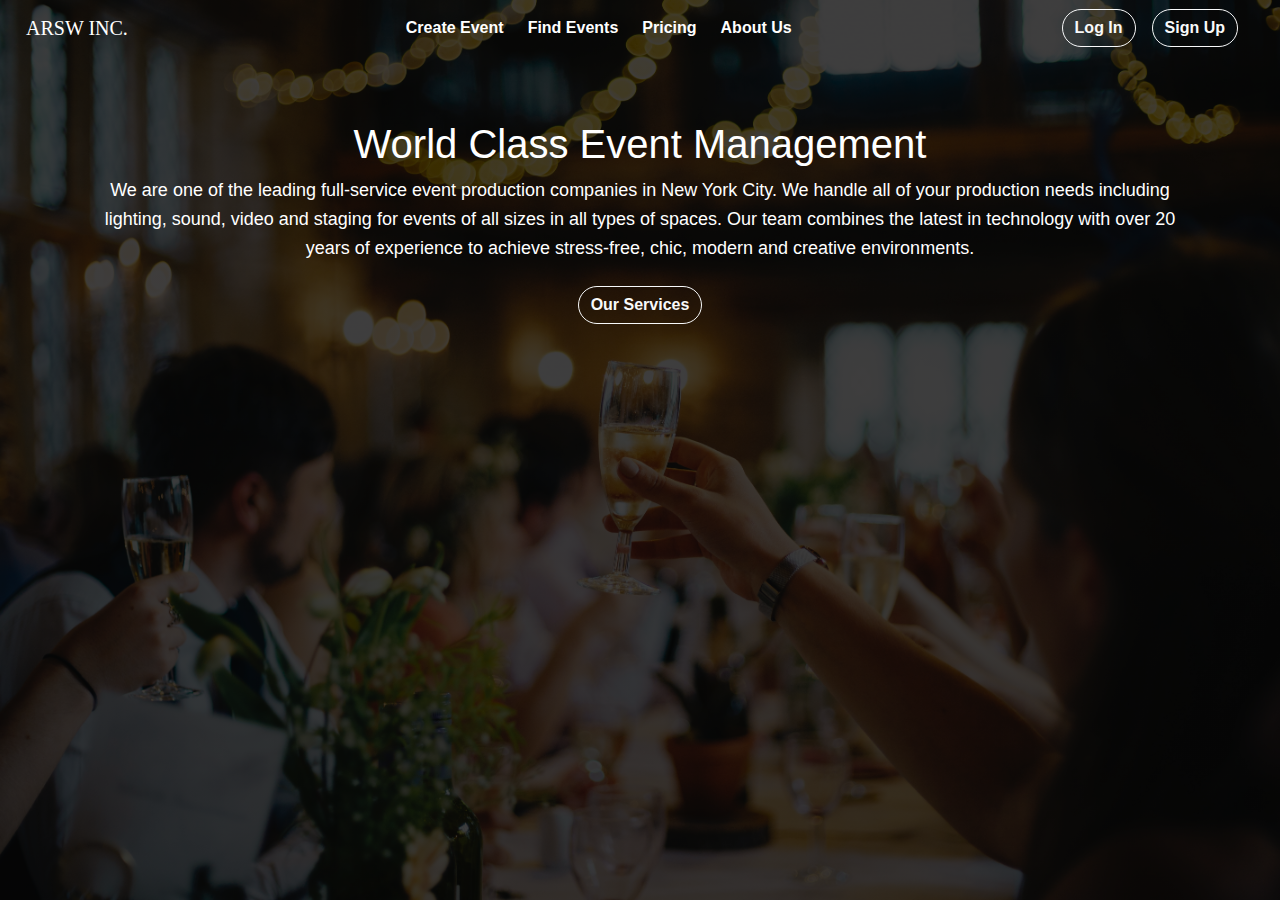
==== index.html @ 5d630c89 "Add files via upload" ====
<!DOCTYPE html>
<html lang="en">

<head>
    <title>ARSW INC</title>
    <meta charset="utf-8">
    <meta name="viewport" content="width=device-width, initial-scale=1, shrink-to-fit=no">
    <link rel="stylesheet" href="https://stackpath.bootstrapcdn.com/bootstrap/4.3.1/css/bootstrap.min.css"
        integrity="sha384-ggOyR0iXCbMQv3Xipma34MD+dH/1fQ784/j6cY/iJTQUOhcWr7x9JvoRxT2MZw1T" crossorigin="anonymous">
    <link rel="stylesheet" href="style.css">
</head>

<body>
    <nav class="navbar navbar-expand-sm navbar-dark">
        <a class="navbar-brand" href="#">ARSW INC.</a>
        <button class="navbar-toggler d-lg-none" type="button" data-toggle="collapse" data-target="#collapsibleNavId"
            aria-controls="collapsibleNavId" aria-expanded="false" aria-label="Toggle navigation">
            <span class="navbar-toggler-icon"></span>
        </button>
        <div class="collapse navbar-collapse justify-content-center text-align-center" id="collapsibleNavId">
            <ul class="navbar-nav mt-2 mt-lg-0 mx-auto">
                <li class="nav-item mr-2">
                    <a class="nav-link" href="#">Create Event <span class="sr-only">(current)</span></a>
                </li>
                <li class="nav-item mr-2">
                    <a class="nav-link" href="#">Find Events</a>
                </li>
                <li class="nav-item mr-2">
                    <a class="nav-link" href="#">Pricing</a>
                </li>
                <li class="nav-item mr-2">
                    <a class="nav-link mx-auto" href="#">About Us</a>
                </li>
            </ul>
            <div class="d-flex justify-content-center">
                <a href="#" class="btn btn-outline-light mr-3 ">Log In</a>
                <a href="#" class="btn btn-outline-light mr-3">Sign Up</a>
            </div>
        </div>
    </nav>

    <main class="text-center">
        <h1>World Class Event Management</h1>
        <p>We are one of the leading full-service event production companies in New York City. We handle all of your
            production needs including lighting, sound, video and staging for events of all sizes in all types of
            spaces. Our team combines the latest in technology with over 20 years of experience to achieve
            stress-free, chic, modern and creative environments.
        </p>
        <a href="#" class="btn btn-outline-light mt-2">Our Services</a>
    </main>

    <script src="https://code.jquery.com/jquery-3.3.1.slim.min.js"
        integrity="sha384-q8i/X+965DzO0rT7abK41JStQIAqVgRVzpbzo5smXKp4YfRvH+8abtTE1Pi6jizo"
        crossorigin="anonymous"></script>
    <script src="https://cdnjs.cloudflare.com/ajax/libs/popper.js/1.14.7/umd/popper.min.js"
        integrity="sha384-UO2eT0CpHqdSJQ6hJty5KVphtPhzWj9WO1clHTMGa3JDZwrnQq4sF86dIHNDz0W1"
        crossorigin="anonymous"></script>
    <script src="https://stackpath.bootstrapcdn.com/bootstrap/4.3.1/js/bootstrap.min.js"
        integrity="sha384-JjSmVgyd0p3pXB1rRibZUAYoIIy6OrQ6VrjIEaFf/nJGzIxFDsf4x0xIM+B07jRM"
        crossorigin="anonymous"></script>
</body>

</html>
---- style.css ----
body {
    background-image: linear-gradient(rgba(0,0,0,0.75),rgba(0,0,0,0.75)), url('al-elmes-ULHxWq8reao-unsplash.jpg');
    background-size: cover;
    background-position: center;
    background-repeat: no-repeat;
    height: 100vh;
    background-attachment: fixed; 
}

.navbar{
    margin: 0 10px;
}

.navbar-brand{
    font-family: cursive;
}

.navbar-nav .nav-item .nav-link {
    color: white;
    font-weight: bolder;
}

.navbar ul{
    text-align: center;
}

.btn{
    border-radius: 20px;
    font-weight: bold;
}

main{
    color: white;
    padding: 5% 7%;
    line-height: 1.6em;
    font-size: large;
}
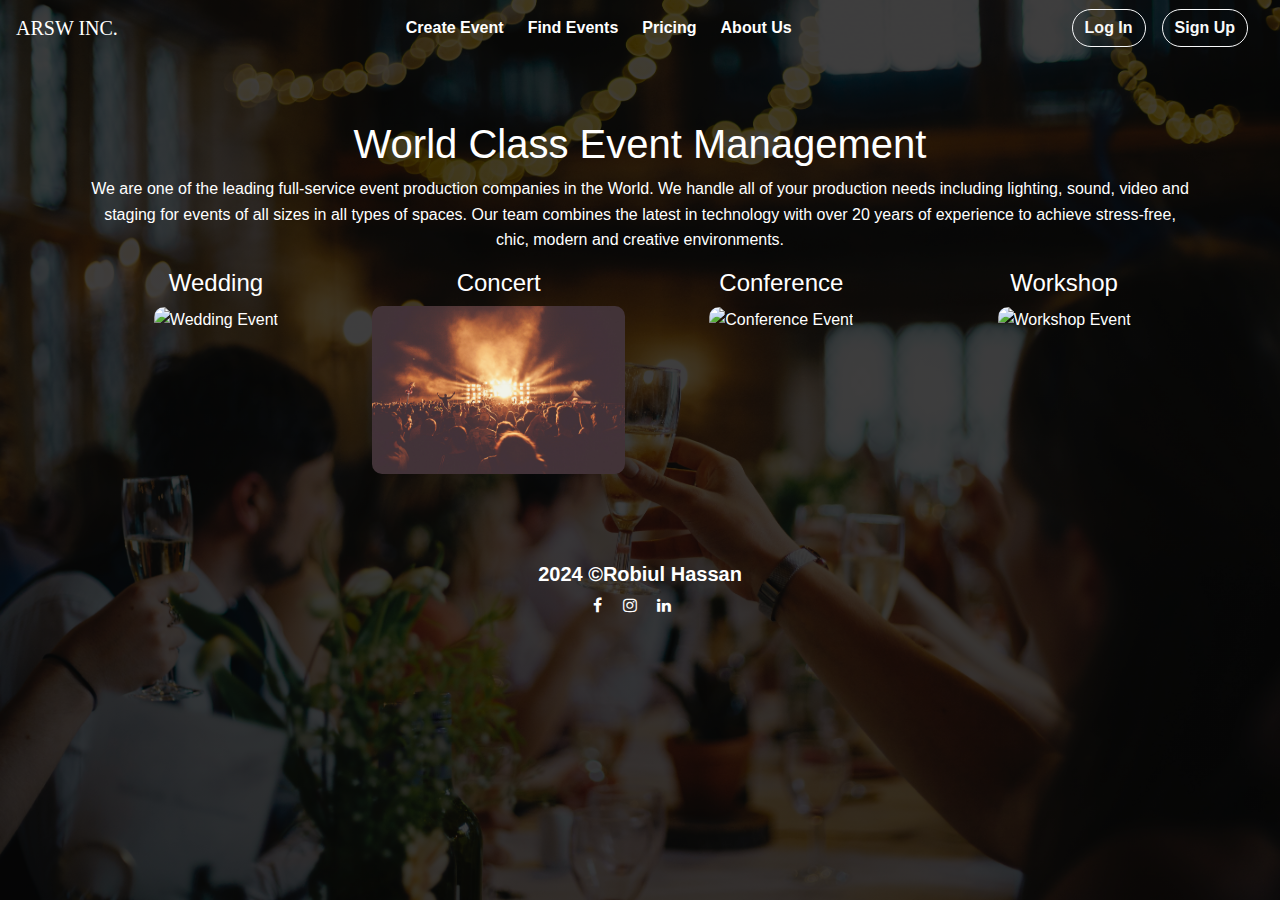
==== commit aea024fc: "Add files via upload" ====
--- a/index.html
+++ b/index.html
@@ -8,11 +8,13 @@
     <link rel="stylesheet" href="https://stackpath.bootstrapcdn.com/bootstrap/4.3.1/css/bootstrap.min.css"
         integrity="sha384-ggOyR0iXCbMQv3Xipma34MD+dH/1fQ784/j6cY/iJTQUOhcWr7x9JvoRxT2MZw1T" crossorigin="anonymous">
     <link rel="stylesheet" href="style.css">
+    <link rel="stylesheet" href="https://cdnjs.cloudflare.com/ajax/libs/font-awesome/4.7.0/css/font-awesome.min.css">
+
 </head>
 
 <body>
     <nav class="navbar navbar-expand-sm navbar-dark">
-        <a class="navbar-brand" href="#">ARSW INC.</a>
+        <a class="navbar-brand" href="index.html">ARSW INC.</a>
         <button class="navbar-toggler d-lg-none" type="button" data-toggle="collapse" data-target="#collapsibleNavId"
             aria-controls="collapsibleNavId" aria-expanded="false" aria-label="Toggle navigation">
             <span class="navbar-toggler-icon"></span>
@@ -41,13 +43,53 @@
 
     <main class="text-center">
         <h1>World Class Event Management</h1>
-        <p>We are one of the leading full-service event production companies in New York City. We handle all of your
+        <p>We are one of the leading full-service event production companies in the World. We handle all of your
             production needs including lighting, sound, video and staging for events of all sizes in all types of
             spaces. Our team combines the latest in technology with over 20 years of experience to achieve
             stress-free, chic, modern and creative environments.
         </p>
-        <a href="#" class="btn btn-outline-light mt-2">Our Services</a>
+        <!-- <a href="#" class="btn btn-outline-light mt-2">Our Services</a> -->
+
+        <div class="our-services text-center">
+            <!-- <h2>Our Services</h2> -->
+            <div class="row">
+                <div class="col-md-6 col-lg-3 mb-4">
+                    <div class="event-photo">
+                        <h4>Wedding</h4>
+                        <img src="wedding.jpg" alt="Wedding Event" class="img-fluid">
+                    </div>
+                </div>
+                <div class="col-md-6 col-lg-3 mb-4">
+                    <div class="event-photo">
+                        <h4>Concert</h4>
+                        <img src="concert.jpg" alt="Concert Event" class="img-fluid">
+                    </div>
+                </div>
+                <div class="col-md-6 col-lg-3 mb-4">
+                    <div class="event-photo">
+                        <h4>Conference</h4>
+                        <img src="conference.jpg" alt="Conference Event" class="img-fluid">
+                    </div>
+                </div>
+                <div class="col-md-6 col-lg-3 mb-4">
+                    <div class="event-photo">
+                        <h4>Workshop</h4>
+                        <img src="workshop.jpg" alt="Workshop Event" class="img-fluid">
+                    </div>
+                </div>
+            </div>
+        </div>
     </main>
+
+    <footer class="text-center">
+        <h5 class="font-weight-bold">2024 &copy;Robiul Hassan </h5>
+        <div class="social-icons">
+            <a href="#" class="text-white mr-3 fb"><i class="fa fa-facebook"></i></a>
+            <a href="#" class="text-white mr-3 ins"><i class="fa fa-instagram"></i></a>
+            <a href="#" class="text-white ld mr-3"><i class="fa fa-linkedin"></i></a>
+        </div>
+    </footer>
+
 
     <script src="https://code.jquery.com/jquery-3.3.1.slim.min.js"
         integrity="sha384-q8i/X+965DzO0rT7abK41JStQIAqVgRVzpbzo5smXKp4YfRvH+8abtTE1Pi6jizo"
--- a/style.css
+++ b/style.css
@@ -1,17 +1,25 @@
 body {
-    background-image: linear-gradient(rgba(0,0,0,0.75),rgba(0,0,0,0.75)), url('al-elmes-ULHxWq8reao-unsplash.jpg');
+    background-image: linear-gradient(rgba(0, 0, 0, 0.75), rgba(0, 0, 0, 0.75)), url('al-elmes-ULHxWq8reao-unsplash.jpg');
     background-size: cover;
     background-position: center;
     background-repeat: no-repeat;
     height: 100vh;
-    background-attachment: fixed; 
+    background-attachment: fixed;
+    overflow-x: hidden;
+    position: relative;
 }
 
-.navbar{
-    margin: 0 10px;
+body a:hover {
+    color: teal;
+    transition: 1s;
 }
 
-.navbar-brand{
+body .btn:hover {
+    color: teal;
+    transition: 1s;
+}
+
+.navbar-brand {
     font-family: cursive;
 }
 
@@ -20,18 +28,51 @@
     font-weight: bolder;
 }
 
-.navbar ul{
+.navbar ul {
     text-align: center;
 }
 
-.btn{
+.btn {
     border-radius: 20px;
     font-weight: bold;
 }
 
-main{
+main {
     color: white;
     padding: 5% 7%;
     line-height: 1.6em;
-    font-size: large;
+    /* position: fixed; */
+}
+
+.event-photo img {
+    border-radius: 10px;
+}
+
+footer {
+    color: white;
+    /* position: absolute; */
+    /* bottom: 3%; */
+    width: 100%;
+}
+
+.social-icons .fb i:hover {
+    color: #1877F2;
+    transition: 1s;
+}
+
+.social-icons .ins i:hover {
+    color: #E4405F;
+    transition: 1s;
+}
+
+.social-icons .ld i:hover {
+    color: #0A66C2;
+    transition: 1s;
+}
+
+@media (max-width: 576px) {
+    .navbar-dark .collapse,.d-flex {
+        background-color: rgba(0, 0, 0, 0.7);
+        border-radius: 10px;
+    }
 }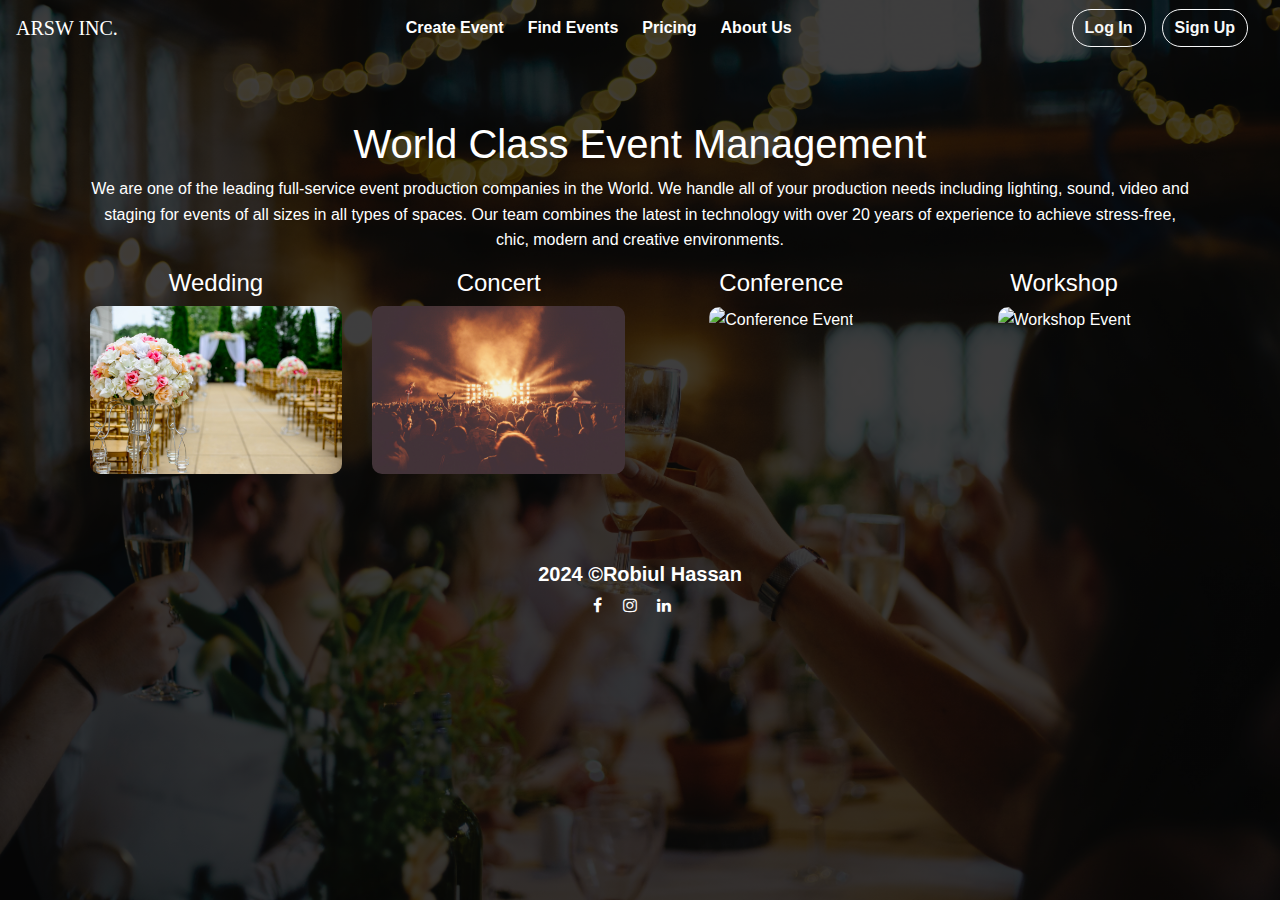
==== commit ba05792c: "Add files via upload" ====
--- a/index.html
+++ b/index.html
@@ -35,8 +35,8 @@
                 </li>
             </ul>
             <div class="d-flex justify-content-center">
-                <a href="#" class="btn btn-outline-light mr-3 ">Log In</a>
-                <a href="#" class="btn btn-outline-light mr-3">Sign Up</a>
+                <a href="login.html" class="btn btn-outline-light mr-3">Log In</a>
+                <a href="signup.html" class="btn btn-outline-light mr-3">Sign Up</a>
             </div>
         </div>
     </nav>
@@ -56,7 +56,7 @@
                 <div class="col-md-6 col-lg-3 mb-4">
                     <div class="event-photo">
                         <h4>Wedding</h4>
-                        <img src="wedding.jpg" alt="Wedding Event" class="img-fluid">
+                        <img src="Wedding.jpg" alt="Wedding Event" class="img-fluid">
                     </div>
                 </div>
                 <div class="col-md-6 col-lg-3 mb-4">
--- a/style.css
+++ b/style.css
@@ -7,6 +7,7 @@
     background-attachment: fixed;
     overflow-x: hidden;
     position: relative;
+    /* font-family: "Helvetica Neue", Helvetica, Arial, sans-serif; */
 }
 
 body a:hover {
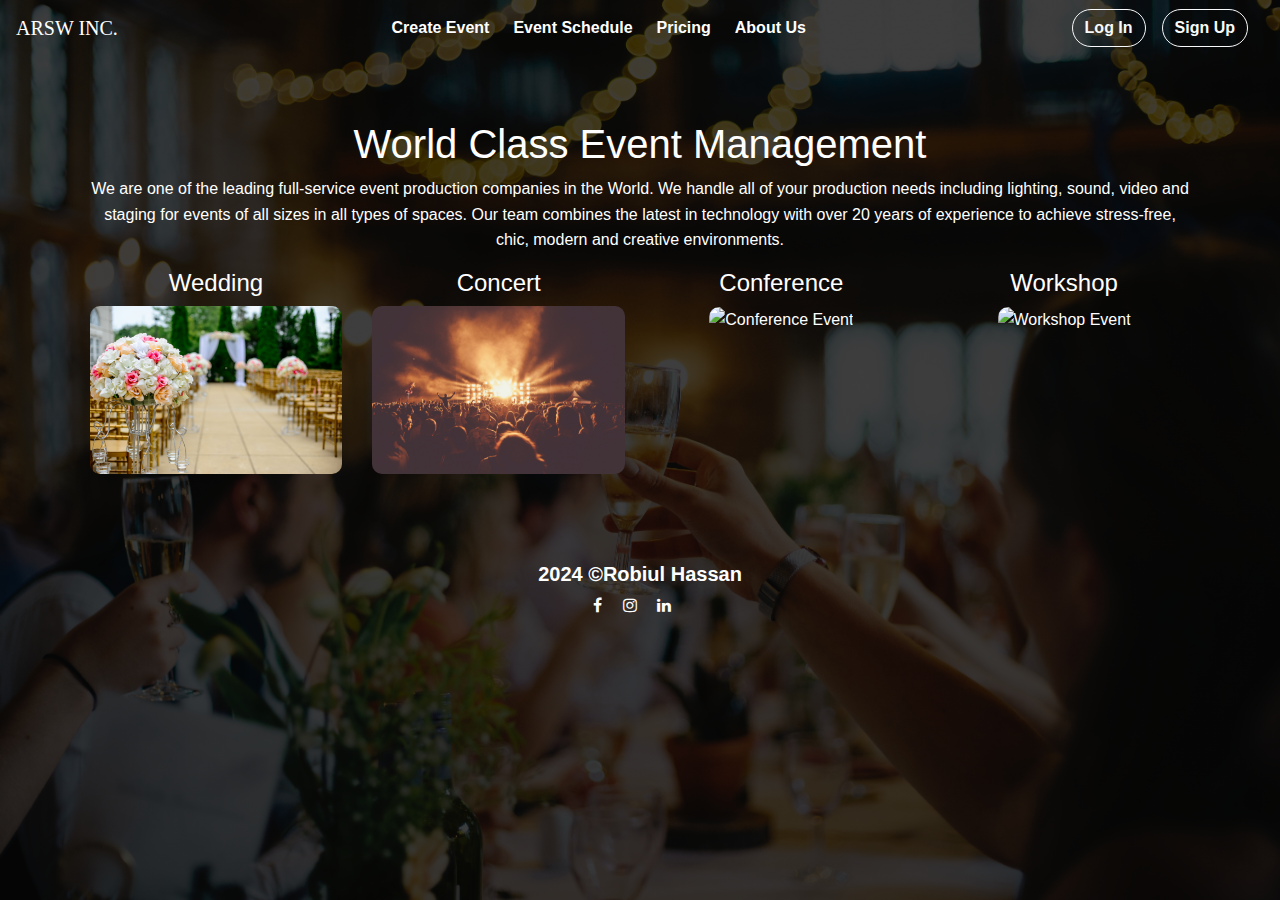
==== commit cd5431d2: "Add files via upload" ====
--- a/index.html
+++ b/index.html
@@ -25,7 +25,7 @@
                     <a class="nav-link" href="#">Create Event <span class="sr-only">(current)</span></a>
                 </li>
                 <li class="nav-item mr-2">
-                    <a class="nav-link" href="#">Find Events</a>
+                    <a class="nav-link" href="#">Event Schedule</a>
                 </li>
                 <li class="nav-item mr-2">
                     <a class="nav-link" href="#">Pricing</a>
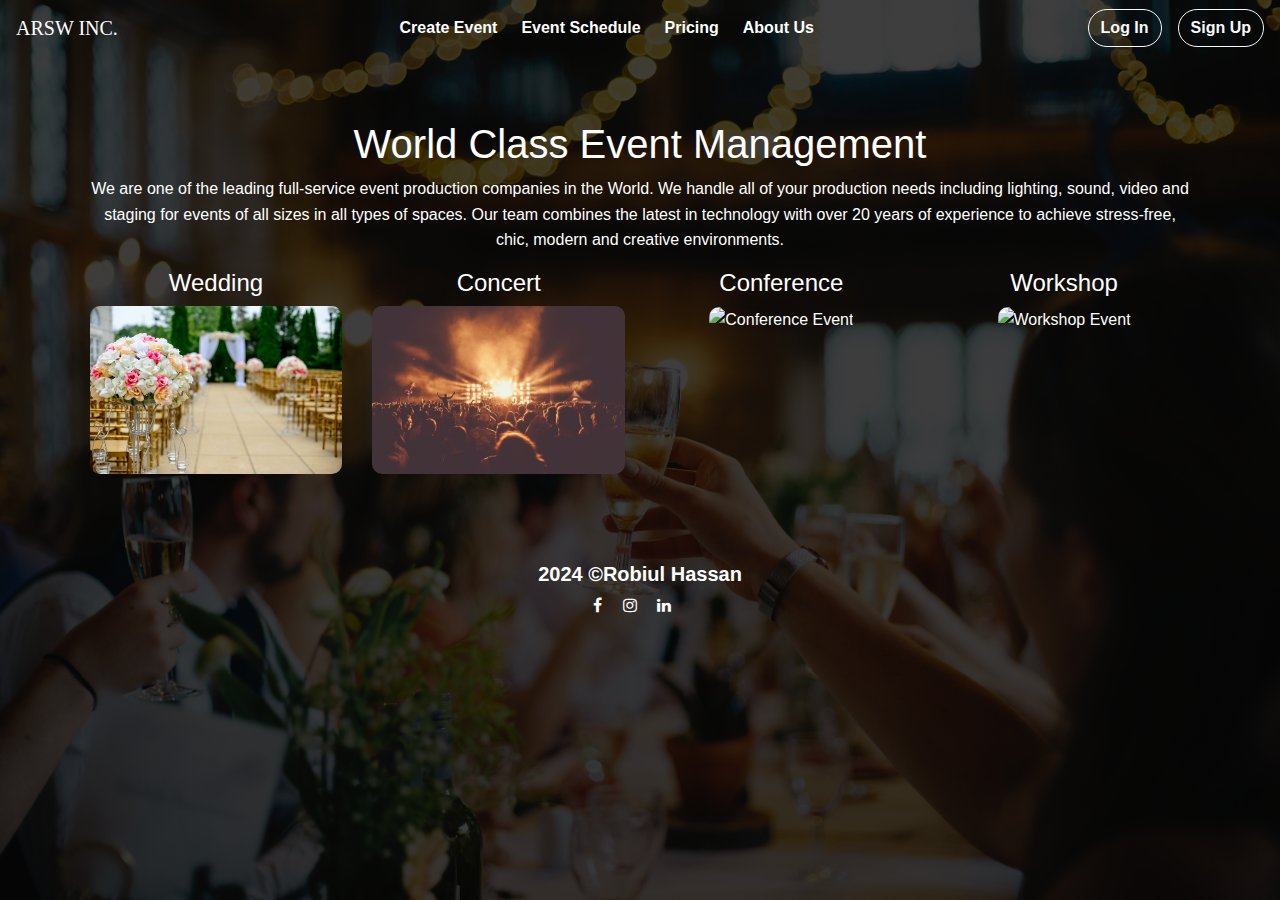
==== commit 8625d3f9: "Add files via upload" ====
--- a/index.html
+++ b/index.html
@@ -13,16 +13,16 @@
 </head>
 
 <body>
-    <nav class="navbar navbar-expand-sm navbar-dark">
+    <nav class="navbar navbar-expand-lg navbar-dark">
         <a class="navbar-brand" href="index.html">ARSW INC.</a>
         <button class="navbar-toggler d-lg-none" type="button" data-toggle="collapse" data-target="#collapsibleNavId"
             aria-controls="collapsibleNavId" aria-expanded="false" aria-label="Toggle navigation">
             <span class="navbar-toggler-icon"></span>
         </button>
         <div class="collapse navbar-collapse justify-content-center text-align-center" id="collapsibleNavId">
-            <ul class="navbar-nav mt-2 mt-lg-0 mx-auto">
+            <ul class="navbar-nav mx-auto">
                 <li class="nav-item mr-2">
-                    <a class="nav-link" href="#">Create Event <span class="sr-only">(current)</span></a>
+                    <a class="nav-link" href="#">Create Event</a>
                 </li>
                 <li class="nav-item mr-2">
                     <a class="nav-link" href="#">Event Schedule</a>
@@ -31,12 +31,12 @@
                     <a class="nav-link" href="#">Pricing</a>
                 </li>
                 <li class="nav-item mr-2">
-                    <a class="nav-link mx-auto" href="#">About Us</a>
+                    <a class="nav-link" href="#">About Us</a>
                 </li>
             </ul>
             <div class="d-flex justify-content-center">
                 <a href="login.html" class="btn btn-outline-light mr-3">Log In</a>
-                <a href="signup.html" class="btn btn-outline-light mr-3">Sign Up</a>
+                <a href="signup.html" class="btn btn-outline-light">Sign Up</a>
             </div>
         </div>
     </nav>
--- a/style.css
+++ b/style.css
@@ -49,6 +49,11 @@
     border-radius: 10px;
 }
 
+/* .col-md-6 {
+    max-width: 300px;
+} */
+
+
 footer {
     color: white;
     /* position: absolute; */
@@ -71,8 +76,9 @@
     transition: 1s;
 }
 
-@media (max-width: 576px) {
-    .navbar-dark .collapse,.d-flex {
+@media (max-width: 990px){
+
+    .navbar-dark .collapse{
         background-color: rgba(0, 0, 0, 0.7);
         border-radius: 10px;
     }
